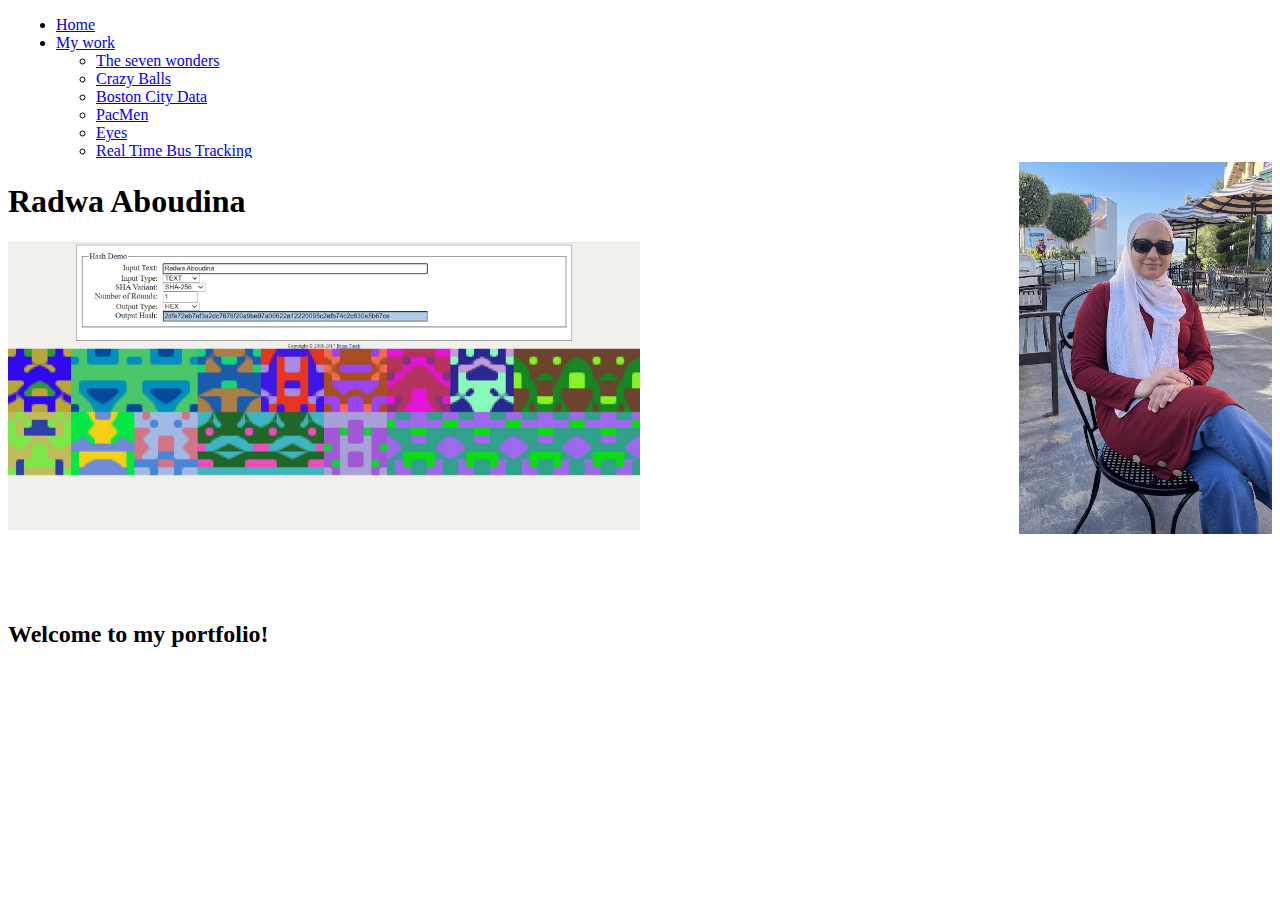
==== index-old.html @ 46228465 "New structure and navbar and links" ====
<!doctype html>
<html lang="en">
    <head>
        <meta charset="utf-8">
        <meta name="viewport" content="width=device-width, initial-scale=1">
        <title>Radwa Aboudina's portfolio</title>
        
    </head>
    <body>
        
        <div id="nav-placeholder" width="100%"></div>
    
        <script>
            document.getElementById("nav-placeholder").innerHTML='<object type="text/html" data="nav.html" ></object>';       
        </script>  
        <div id="main-page"></div>  
        
        <img src="images/profile-picture.jpg" alt="Radwa Aboudina" width="20%" hight= "20%" style="float:right">
        <h1>Radwa Aboudina</h1>
        <img src="images/my_name_in_blockies.jpg" alt="Radwa Aboudina" width="50%" hight= "50%">
        <h2>Welcome to my portfolio!</h2>

       
    </body>
</html>
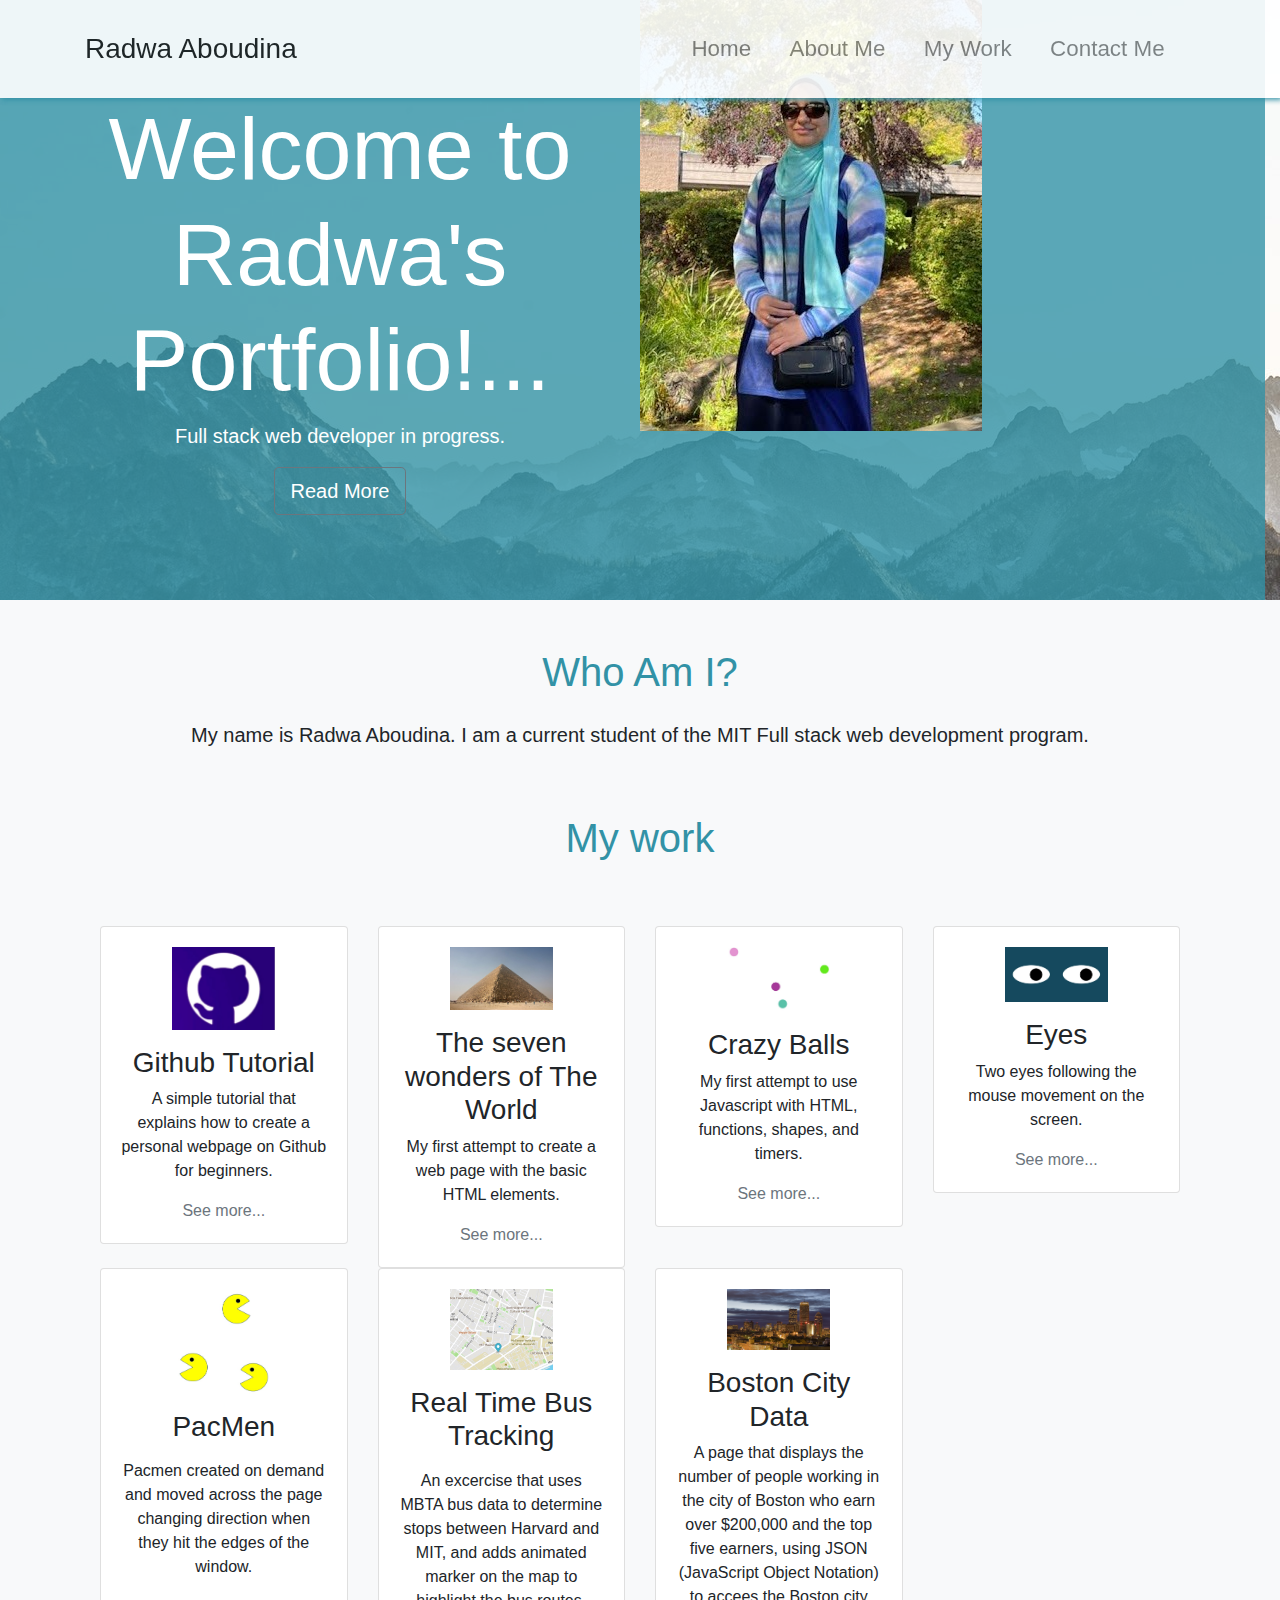
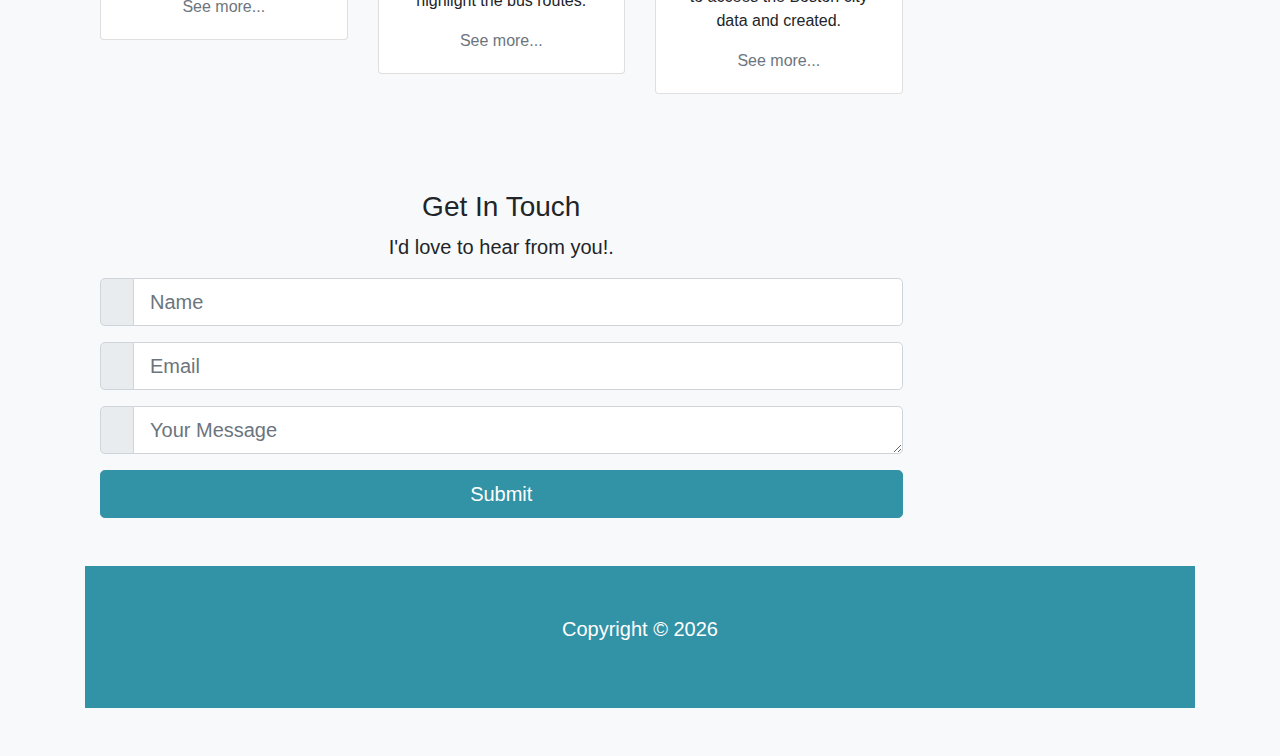
==== commit ea546c09: "Corrects Padding and Margins" ====
--- a/index-old.html
+++ b/index-old.html
@@ -1,25 +1,295 @@
-<!doctype html>
+<!DOCTYPE html>
 <html lang="en">
-    <head>
-        <meta charset="utf-8">
-        <meta name="viewport" content="width=device-width, initial-scale=1">
-        <title>Radwa Aboudina's portfolio</title>
+
+<head>
+  <meta charset="UTF-8">
+  <meta name="viewport" content="width=device-width, initial-scale=1.0">
+  <meta http-equiv="X-UA-Compatible" content="ie=edge">
+  <link href="https://cdn.jsdelivr.net/npm/bootstrap@5.2.3/dist/css/bootstrap.min.css" rel="stylesheet" integrity="sha384-rbsA2VBKQhggwzxH7pPCaAqO46MgnOM80zW1RWuH61DGLwZJEdK2Kadq2F9CUG65" crossorigin="anonymous">
+  <link rel="stylesheet" href="https://use.fontawesome.com/releases/v5.0.13/css/all.css" integrity="sha384-DNOHZ68U8hZfKXOrtjWvjxusGo9WQnrNx2sqG0tfsghAvtVlRW3tvkXWZh58N9jp"
+    crossorigin="anonymous">
+  <link rel="stylesheet" href="css/bootstrap.css">
+  <link rel="stylesheet" href="css/style.css">
+  <title>Radwa Aboudina - Portfolio</title>
+</head>
+
+
+<body>
+<div id="home" data-spy="scroll" data-target="#main-nav">
+  <nav class="navbar navbar-expand-lg navbar-light fixed-top py-4" id="main-nav">
+    <div class="container">
+      <a href="#home" class="navbar-brand">
+        <h3 class="d-inline align-middle">Radwa Aboudina</h3>
+      </a>
+      <button class="navbar-toggler" data-toggle="collapse" data-target="#navbarCollapse">
+        <span class="navbar-toggler-icon"></span>
+      </button>
+      <div id="navbarCollapse" class="collapse navbar-collapse">
+        <ul class="navbar-nav ml-auto">
+          <li class="nav-item">
+            <a href="#showcase" class="nav-link">Home</a>
+          </li>
+          <li class="nav-item">
+            <a href="#about" class="nav-link">About Me</a>
+          </li>
+          <li class="nav-item">
+            <a href="#work" class="nav-link">My Work</a>
+          </li>
+          <li class="nav-item">
+            <a href="#contact" class="nav-link">Contact Me</a>
+          </li>
+        </ul>
+      </div>
+    </div>
+  </nav>
+</div>
+
+  <!-- Showcase -->
+  <section id="showcase" class="py-5">
+    <div class="primary-overlay text-white row">
+      <div class="container">
+        <div class="row">
+          <div class="col-lg-6 text-center">
+            <h1 class="display-2 mt-5 pt-5">
+              Welcome to Radwa's Portfolio!...
+            </h1>
+            <p class="lead">Full stack web developer in progress.</p>
+            <a href="#about" class="btn btn-outline-secondary btn-lg text-white">
+              <i class="fas fa-arrow-right"></i> Read More
+            </a>
+          </div>
+          <div class="col-lg-6">
+            <img src="images/profile-picture.jpg" alt="Profile picture" class="img-fluid d-none d-lg-block">
+          </div>
+        </div>
+      </div>
+    </div>
+  </section>
+
+   
+  <!-- About Section -->
+  <section id="about" class="py-5 bg-light text-center">
+    <div class="container">
+      <div class="row">
+        <div class="col">
+          <div class="info-header mb-5">
+            <h1 class="text-primary pb-3">
+              Who Am I?
+            </h1>
+            <p class="lead pb-3">
+              My name is Radwa Aboudina. I am a current student of the MIT Full stack web development program. 
+            </p>
+          </div>
+
+         
+
+  <!-- My Work -->
+  <section id="work" class="my-5 text-center">    
+    <div class="container">
+
+      <div class="row">
+        <div class="col">
+          <div class="info-header mb-5">
+            <h1 class="text-primary pb-3">
+              My work
+            </h1>
+          </div>
+        </div>
+      </div>
+
+      <div class="row">
+
+        <div class="col-lg-3 col-md-6">
+          <div class="card">
+            <div class="card-body">
+              <img src="images/github-tutorial.jpg" alt="Github tutorial" class="img-fluid w-50 mb-3">
+              <h3>Github Tutorial</h3>
+              <p>A simple tutorial that explains how to create a personal webpage on Github for beginners.</p>
+              <div class="d-flex justify-content-center">
+                <a class="text-muted" href="https://raboudina.github.io/Github-Tutorial/">See more...</a>     
+              </div>
+            </div>
+          </div>
+        </div>
+
+        <div class="col-lg-3 col-md-6">
+          <div class="card">
+            <div class="card-body">
+              <img src="images/Pyramid.jpg" alt="The seven wonder" class="img-fluid w-50 mb-3">
+              <h3>The seven wonders of The World</h3>
+              <p>My first attempt to create a web page with the basic HTML elements.</p>
+              <div class="d-flex justify-content-center">
+                <a class="text-muted" href="https://raboudina.github.io/The-Seven-Wonders/">See more...</a>                
+              </div>
+            </div>
+          </div>
+        </div>
         
-    </head>
-    <body>
-        
-        <div id="nav-placeholder" width="100%"></div>
+        <div class="col-lg-3 col-md-6">
+          <div class="card">
+            <div class="card-body">
+              <img src="images/crazy-balls.jpg" alt="Crazy Balls" class="img-fluid w-50 mb-3">
+              <h3>Crazy Balls</h3>
+              <p>My first attempt to use Javascript with HTML, functions, shapes, and timers.</p>
+              <div class="d-flex justify-content-center">
+                <a class="text-muted" href="https://raboudina.github.io/Crazy-Balls/">See more...</a>                
+              </div>
+            </div>
+          </div>
+        </div>
+
+        <div class="col-lg-3 col-md-6">
+          <div class="card">
+            <div class="card-body">
+              <img src="images/eyes.jpg" alt="Eyes" class="img-fluid w-50 mb-3">
+              <h3>Eyes</h3>
+              <p>Two eyes following the mouse movement on the screen.</p>
+              <div class="d-flex justify-content-center">
+                <a class="text-muted" href="https://raboudina.github.io/Eyes/">See more...</a>                
+              </div>
+            </div>
+          </div>
+        </div>
+
+        <div class="col-lg-3 col-md-6">
+          <div class="card">
+            <div class="card-body">
+              <img src="images/pacmen.jpg" alt="PacMen" class="img-fluid w-50 mb-3">
+              <h3>PacMen</h3>
+              <p></p> Pacmen created on demand and moved across the page changing direction when they hit the edges of the window.</p>
+              <div class="d-flex justify-content-center">
+                <a class="text-muted" href="https://raboudina.github.io/PacMen/">See more...</a>                
+              </div>
+            </div>
+          </div>
+        </div>
+
+        <div class="col-lg-3 col-md-6">
+          <div class="card">
+            <div class="card-body">
+              <img src="images/bus-tracking.jpg" alt="Bus tracking" class="img-fluid w-50 h-40 mb-3">
+              <h3>Real Time Bus Tracking</h3>
+              <p></p>An excercise that uses MBTA bus data to determine stops between Harvard and MIT, and adds animated marker on the map to highlight the bus routes.</p>
+              <div class="d-flex justify-content-center">
+                <a class="text-muted" href="https://raboudina.github.io/Real-Time-Bus-Tracking/">See more...</a>                
+              </div>
+            </div>
+          </div>
+        </div>
+
+        <div class="col-lg-3 col-md-6">
+          <div class="card">
+            <div class="card-body">
+              <img src="images/boston.jpg" alt="Boston City - http://www.city-data.com/picfilesc/picc22047.php" class="img-fluid w-50 mb-3">
+              <h3>Boston City Data</h3>
+              <p>A page that displays the number of people working in the city of Boston who earn over $200,000 and the top five earners, using JSON (JavaScript Object Notation) to accees the Boston city data and created.</p>
+              <div class="d-flex justify-content-center">
+                <a class="text-muted" href="https://raboudina.github.io/Boston-City-Data/">See more...</a>                
+              </div>
+            </div>
+          </div>
+        </div>
+
+      </div>
+    </div>
+  </section>
+
+  <!-- Contact -->
+  <div id="contact" class="bg-light py-5">
+    <div class="container">
+      <div class="row">
+        <div class="col-lg-9">
+          <h3>Get In Touch</h3>
+          <p class="lead">I'd love to hear from you!.</p>
+          <form action="#">
+            <div class="input-group input-group-lg mb-3">
+              <div class="input-group-prepend">
+                <span class="input-group-text">
+                  <i class="fas fa-user-alt"></i>
+                </span>
+              </div>
+              <input type="text" name="name" id="name" class="form-control" placeholder="Name">
+            </div>
+
+            <div class="input-group input-group-lg mb-3">
+              <div class="input-group-prepend">
+                <span class="input-group-text">
+                  <i class="fas fa-envelope"></i>
+                </span>
+              </div>
+              <input type="email" name="email" id="email" class="form-control" placeholder="Email">
+            </div>
+
+            <div class="input-group input-group-lg mb-3">
+              <div class="input-group-prepend">
+                <span class="input-group-text">
+                  <i class="fas fa-pencil-alt"></i>
+                </span>
+              </div>
+              <textarea name="message" id="message" class="form-control" rows="5" placeholder="Your Message"></textarea>
+            </div>
+
+            <input type="submit" value="Submit" class="btn btn-primary btn-block btn-lg">
+          </form>
+        </div>
+      </div>
+    </div>
+  </div>
+
+  <!-- footer -->
+  <footer class="main-footer py-5 bg-primary text-white">
+    <div class="container">
+      <div class="row text-center">
+        <div class="col-md-12">
+          <p class="lead">
+            Copyright &copy; <sapn id="year"></sapn>
+          </p>
+        </div>
+      </div>
+    </div>
+  </footer>
+
+
+  <script src="http://code.jquery.com/jquery-3.3.1.min.js" integrity="sha256-FgpCb/KJQlLNfOu91ta32o/NMZxltwRo8QtmkMRdAu8="
+    crossorigin="anonymous"></script>
+  <script src="https://cdnjs.cloudflare.com/ajax/libs/popper.js/1.14.3/umd/popper.min.js" integrity="sha384-ZMP7rVo3mIykV+2+9J3UJ46jBk0WLaUAdn689aCwoqbBJiSnjAK/l8WvCWPIPm49"
+    crossorigin="anonymous"></script>
+  <script src="https://stackpath.bootstrapcdn.com/bootstrap/4.1.1/js/bootstrap.min.js" integrity="sha384-smHYKdLADwkXOn1EmN1qk/HfnUcbVRZyYmZ4qpPea6sjB/pTJ0euyQp0Mk8ck+5T"
+    crossorigin="anonymous"></script>
+
+  <script>
+    // Get the current year for the copyright
+    $('#year').text(new Date().getFullYear());
+
+    // Init scrollspy
+    $('body').scrollspy({target: '#main-nav'});
+
+    // Smooth Scrolling
+    $("#main-nav a").on('click', function (event) {
+      if (this.hash !== "") {
+        event.preventDefault();
+
+        const hash = this.hash;
+
+        $('html, body').animate({
+          scrollTop: $(hash).offset().top
+        }, 800, function () {
+
+          window.location.hash = hash;
+        });
+      }
+    });	
     
-        <script>
-            document.getElementById("nav-placeholder").innerHTML='<object type="text/html" data="nav.html" ></object>';       
-        </script>  
-        <div id="main-page"></div>  
-        
-        <img src="images/profile-picture.jpg" alt="Radwa Aboudina" width="20%" hight= "20%" style="float:right">
-        <h1>Radwa Aboudina</h1>
-        <img src="images/my_name_in_blockies.jpg" alt="Radwa Aboudina" width="50%" hight= "50%">
-        <h2>Welcome to my portfolio!</h2>
-
-       
-    </body>
+    //fixed text-muted h5 while hover authors section
+    $(document).ready(function(){
+      $('.card').hover(function(){
+        $('h5', this).removeClass('text-muted');
+      }, function(e) {
+        $('h5', this).addClass('text-muted');
+      });
+    });
+  </script>
+   <script src="https://cdn.jsdelivr.net/npm/bootstrap@5.2.3/dist/js/bootstrap.bundle.min.js" integrity="sha384-kenU1KFdBIe4zVF0s0G1M5b4hcpxyD9F7jL+jjXkk+Q2h455rYXK/7HAuoJl+0I4" crossorigin="anonymous"></script>
+</body>
+
 </html>--- a/css/style.css
+++ b/css/style.css
@@ -0,0 +1,41 @@
+
+.navbar {
+  box-shadow: 2px 2px 5px #3292a6;
+  opacity: 0.9;
+  background: #fff; 
+}
+.navbar .nav-item {
+  font-size: 1.4rem;
+  padding-right: 1.4rem; 
+}
+
+#showcase {
+  position: relative;
+  background: url(../images/mountains.jpg);
+  min-height: 600px;
+}
+
+#showcase .primary-overlay {
+  background: rgba(50, 146, 166, 0.8);
+  position: absolute;
+  top: 0;
+  left: 0;
+  width: 100%;
+  height: 100%; 
+}
+
+#showcase #about #work #contact {
+  padding-top: 100px;
+}
+
+@media (max-width: 768px) {
+  #showcase {
+    min-height: 500px; 
+  }
+    #showcase h1 {
+      font-size: 3rem; 
+    }
+  .mb-resp {
+    margin-bottom: 1rem; 
+  } 
+}
